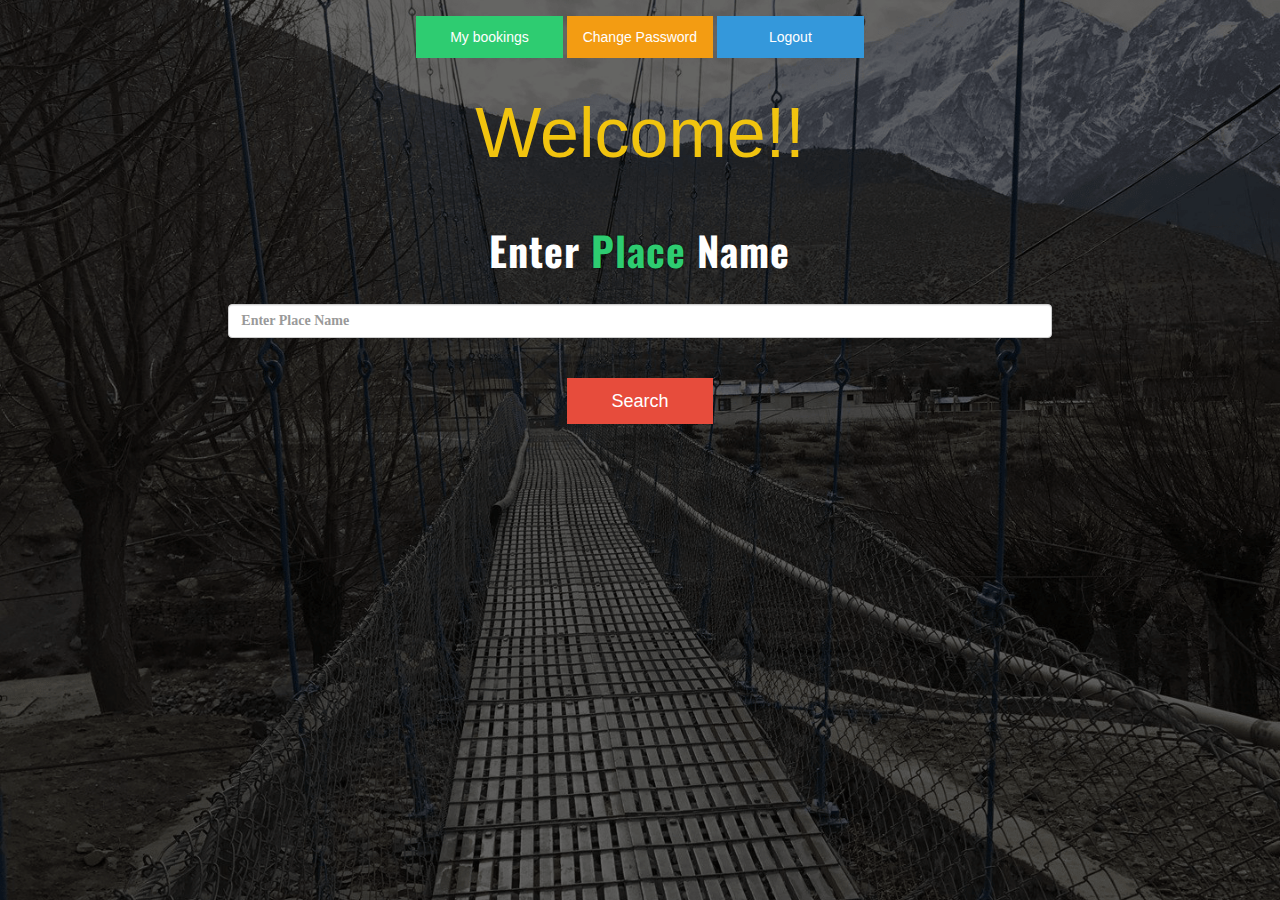
==== details.html @ 69f80a5c "1st commit" ====
<!DOCTYPE html>

<html>
    <head>
        <title>Travel Guide</title>
        <meta charset="UTF-8">
        <meta name="viewport" content="width=device-width, initial-scale=1.0">

        <!-- for icon at tab -->
        <link rel="icon" href="images/logo_icon.png" type="image/x-icon">

        <!-- animation -->
        <link href="animate/animate.css" rel="stylesheet" type="text/css"/>
        <link href="animate/set.css" rel="stylesheet" type="text/css"/>
        <link rel="stylesheet"
              href="https://cdnjs.cloudflare.com/ajax/libs/animate.css/3.5.2/animate.min.css">
        <link rel="stylesheet" href="https://cdnjs.cloudflare.com/ajax/libs/animate.css/3.5.2/animate.min.css">

        <!-- bootstrap integration for css-->
        <link href="css/bootstrap-theme.css" type="text/css" rel="stylesheet">
        <link href="css/bootstrap.css" type="text/css" rel="stylesheet">
        <link rel="stylesheet" href="http://maxcdn.bootstrapcdn.com/bootstrap/3.3.7/css/bootstrap.min.css">

        <!-- html5 boilerplate integration -->
        <link rel="stylesheet" href="css/normalize.css">
        <link rel="stylesheet" href="css/main.css">
        <script src="js/modernizr-2.8.3.min.js" type="text/javascript"></script>

        <!--font awesome integration -->
        <link rel="stylesheet" href="font-awesome-4.6.3/css/font-awesome.min.css">
        <link rel="stylesheet" href="http://cdnjs.cloudflare.com/ajax/libs/font-awesome/4.6.3/css/font-awesome.min.css">

        <!-- HTML5 shim and Respond.js for IE8 support of HTML5 elements and media queries -->
        <!-- WARNING: Respond.js doesn't work if you view the page via file:// -->
        <!--[if lt IE 9]>
          <script src="https://oss.maxcdn.com/html5shiv/3.7.3/html5shiv.min.js"></script>
          <script src="https://oss.maxcdn.com/respond/1.4.2/respond.min.js"></script>
        <![endif]-->

        <!-- font integration -->
        <link href="https://fonts.googleapis.com/css?family=Montserrat:400,10000" rel="stylesheet">
        <link href="http://allfont.net/allfont.css?fonts=montserrat-light" rel="stylesheet" type="text/css">
        <link href="https://fonts.googleapis.com/css?family=Kaushan+Script" rel="stylesheet">

        <!-- fonts should be integrated -->

        <link href="https://fonts.googleapis.com/css?family=Merriweather|Old+Standard+TT:700|Oswald:500|PT+Serif:700|Source+Sans+Pro:600|Ubuntu+Condensed|Volkhov:700" rel="stylesheet">

        <!-- linking css file with html -->
        <link href="css/style.css" type="text/css" rel="stylesheet">

    </head>
    <body>
        <!-- body part start -->
        <div class="container-fluid divOne">
            <div class="row">
                <div class="col-md-2"></div>
                <div class="col-md-8">
                    <div class="btn-group text-center center-block adminButton animated wow fadeInDown" data-wow-delay="1.5s">
                        <a href="#"><button type="button" class="btn myBookings">My bookings</button></a>
                        <a href="#"><button type="button" class="btn changePassword">Change Password</button></a>
                        <a href="user/logout.php"><button type="button" class="btn logOut">Logout</button></a>
                        
                    </div>
                    <form style="border : none;" action="details.php" method="post">
                        <h3 class="wow animated fadeInLeft text-center center-block intelligent headerPlaces" data-wow-delay="1.5s">Welcome!!</h3>
                        <br>
                        <br>
                        <label class="wow animated fadeInUp travelGuideHeader text-center center-block infoModify" data-wow-delay="1.5s">Enter <span class="infoOfPlaces">Place</span> Name</label>
                        <br>
                        
                        <input type="text" name="place" id="country" class="wow animated bounceIn form-control" data-wow-delay="1.5s" placeholder="Enter Place Name" />  
                        <div id="countryList"></div><br>
                        <br>
                        <div class="text-center center-block">
                            <button type="submit" class="btn search btn-lg wow animated fadeIn" data-wow-delay="3s" >Search</button>
                        </div>

                    </form>
                </div>
                <div class="col-md-2"></div>
            </div>
        </div>

        <!-- body part end -->



        <!-- ::::: java script integration ::::: -->
        <!-- jQuery (necessary for Bootstrap's JavaScript plugins) -->
        <script src="https://ajax.googleapis.com/ajax/libs/jquery/1.12.4/jquery.min.js"></script>
        <script src="https://code.jquery.com/jquery-1.12.4.min.js"></script>

        <!-- bootstrap & html5 boilerplate integration for js start -->       
        <script>window.jQuery || document.write('<script src="js/jquery-1.12.4.min.js"><\/script>')</script>
        <script src="js/jquery-1.12.0.min.js"></script>
        <script src="js/bootstrap.min.js"></script>
        <script src="js/plugins.js"></script>
        <script src="js/main.js"></script>
        <script type="text/javascript">

        </script>
        <script src="js/wow.min.js"></script>
        <script>
            new WOW().init();
        </script>


        <!-- Google Analytics: change UA-XXXXX-X to be your site's ID. -->
        <script>
            (function (b, o, i, l, e, r) {
                b.GoogleAnalyticsObject = l;
                b[l] || (b[l] =
                        function () {
                            (b[l].q = b[l].q || []).push(arguments)
                        });
                b[l].l = +new Date;
                e = o.createElement(i);
                r = o.getElementsByTagName(i)[0];
                e.src = 'https://www.google-analytics.com/analytics.js';
                r.parentNode.insertBefore(e, r)
            }(window, document, 'script', 'ga'));
            ga('create', 'UA-XXXXX-X', 'auto');
            ga('send', 'pageview');
        </script>


    </body>
</html>
---- css/main.css ----
/*! HTML5 Boilerplate v5.3.0 | MIT License | https://html5boilerplate.com/ */

/*
 * What follows is the result of much research on cross-browser styling.
 * Credit left inline and big thanks to Nicolas Gallagher, Jonathan Neal,
 * Kroc Camen, and the H5BP dev community and team.
 */

/* ==========================================================================
   Base styles: opinionated defaults
   ========================================================================== */

html {
    color: #222;
    font-size: 1em;
    line-height: 1.4;
}

/*
 * Remove text-shadow in selection highlight:
 * https://twitter.com/miketaylr/status/12228805301
 *
 * These selection rule sets have to be separate.
 * Customize the background color to match your design.
 */

::-moz-selection {
    background: #b3d4fc;
    text-shadow: none;
}

::selection {
    background: #b3d4fc;
    text-shadow: none;
}

/*
 * A better looking default horizontal rule
 */

hr {
    display: block;
    height: 1px;
    border: 0;
    border-top: 1px solid #ccc;
    margin: 1em 0;
    padding: 0;
}

/*
 * Remove the gap between audio, canvas, iframes,
 * images, videos and the bottom of their containers:
 * https://github.com/h5bp/html5-boilerplate/issues/440
 */

audio,
canvas,
iframe,
img,
svg,
video {
    vertical-align: middle;
}

/*
 * Remove default fieldset styles.
 */

fieldset {
    border: 0;
    margin: 0;
    padding: 0;
}

/*
 * Allow only vertical resizing of textareas.
 */

textarea {
    resize: vertical;
}

/* ==========================================================================
   Browser Upgrade Prompt
   ========================================================================== */

.browserupgrade {
    margin: 0.2em 0;
    background: #ccc;
    color: #000;
    padding: 0.2em 0;
}

/* ==========================================================================
   Author's custom styles
   ========================================================================== */

















/* ==========================================================================
   Helper classes
   ========================================================================== */

/*
 * Hide visually and from screen readers
 */

.hidden {
    display: none !important;
}

/*
 * Hide only visually, but have it available for screen readers:
 * http://snook.ca/archives/html_and_css/hiding-content-for-accessibility
 */

.visuallyhidden {
    border: 0;
    clip: rect(0 0 0 0);
    height: 1px;
    margin: -1px;
    overflow: hidden;
    padding: 0;
    position: absolute;
    width: 1px;
}

/*
 * Extends the .visuallyhidden class to allow the element
 * to be focusable when navigated to via the keyboard:
 * https://www.drupal.org/node/897638
 */

.visuallyhidden.focusable:active,
.visuallyhidden.focusable:focus {
    clip: auto;
    height: auto;
    margin: 0;
    overflow: visible;
    position: static;
    width: auto;
}

/*
 * Hide visually and from screen readers, but maintain layout
 */

.invisible {
    visibility: hidden;
}

/*
 * Clearfix: contain floats
 *
 * For modern browsers
 * 1. The space content is one way to avoid an Opera bug when the
 *    `contenteditable` attribute is included anywhere else in the document.
 *    Otherwise it causes space to appear at the top and bottom of elements
 *    that receive the `clearfix` class.
 * 2. The use of `table` rather than `block` is only necessary if using
 *    `:before` to contain the top-margins of child elements.
 */

.clearfix:before,
.clearfix:after {
    content: " "; /* 1 */
    display: table; /* 2 */
}

.clearfix:after {
    clear: both;
}

/* ==========================================================================
   EXAMPLE Media Queries for Responsive Design.
   These examples override the primary ('mobile first') styles.
   Modify as content requires.
   ========================================================================== */

@media only screen and (min-width: 35em) {
    /* Style adjustments for viewports that meet the condition */
}

@media print,
       (-webkit-min-device-pixel-ratio: 1.25),
       (min-resolution: 1.25dppx),
       (min-resolution: 120dpi) {
    /* Style adjustments for high resolution devices */
}

/* ==========================================================================
   Print styles.
   Inlined to avoid the additional HTTP request:
   http://www.phpied.com/delay-loading-your-print-css/
   ========================================================================== */

@media print {
    *,
    *:before,
    *:after,
    *:first-letter,
    *:first-line {
        background: transparent !important;
        color: #000 !important; /* Black prints faster:
                                   http://www.sanbeiji.com/archives/953 */
        box-shadow: none !important;
        text-shadow: none !important;
    }

    a,
    a:visited {
        text-decoration: underline;
    }

    a[href]:after {
        content: " (" attr(href) ")";
    }

    abbr[title]:after {
        content: " (" attr(title) ")";
    }

    /*
     * Don't show links that are fragment identifiers,
     * or use the `javascript:` pseudo protocol
     */

    a[href^="#"]:after,
    a[href^="javascript:"]:after {
        content: "";
    }

    pre,
    blockquote {
        border: 1px solid #999;
        page-break-inside: avoid;
    }

    /*
     * Printing Tables:
     * http://css-discuss.incutio.com/wiki/Printing_Tables
     */

    thead {
        display: table-header-group;
    }

    tr,
    img {
        page-break-inside: avoid;
    }

    img {
        max-width: 100% !important;
    }

    p,
    h2,
    h3 {
        orphans: 3;
        widows: 3;
    }

    h2,
    h3 {
        page-break-after: avoid;
    }
}
---- css/style.css ----
/* media query for responsiveness
@media (max-width: 767px) {}
@media (min-width: 768px) {}
@media (min-width: 1200px) {}
*/

.divPlace{
    background-image: url(../images/797.png);
    background-position: center;
    background-size: cover;
    height: 100vh;
}

.backgroundContent{
    background-color: #191D20;
    opacity: .7;
    margin-top: 3%;
    padding: 0 3% 3% 3%;
}

.headerPlaces{
    font-size: 70px;
    color: #f1c40f;
    font-family: 'Ubuntu Condensed', sans-serif;
}

.infoModify{
    font-family: 'Oswald', sans-serif;
    letter-spacing: 1px;
    font-size: 40px;
    color: white;
}

.infoOfPlaces{
    text-shadow: 0 0 2px black;
    color: #2ecc71;
}

.myBookings{
    color: white;
    background-color: #2ecc71;
    padding: 10px 33px;
    border-radius: 0%;
}
.myBookings:hover{
    color: white;
    background-color: #16a085;
    padding: 10px 33px;
    border-radius: 0%;
}

.changePassword{
    color: white;
    background-color: #f39c12;
    padding: 10px 15px;
    border-radius: 0%;
}
.changePassword:hover{
    color: white;
    background-color: #e67e22;
    padding: 10px 15px;
    border-radius: 0%;
}


.logOut{
    color: white;
    background-color: #3498db;
    padding: 10px 51px;
    border-radius: 0%;
}
.logOut:hover{
    color: white;
    background-color: #2980b9;
    padding: 10px 51px;
    border-radius: 0%;
}


.search{
    color: white;
    background-color: #e74c3c;
    padding: 10px 43px;
    border-radius: 0%;
}

.search:hover{
    color: white;
    background-color: #c0392b;
    padding: 10px 43px;
    border-radius: 0%;
}

.adminButton{
    padding: 2%;
}

.divOne{
    background-image: url(../images/2.png);
    height: 100vh;
    background-position: center;
    background-size: cover;
    width: 100%;
    background-repeat: no-repeat;
}
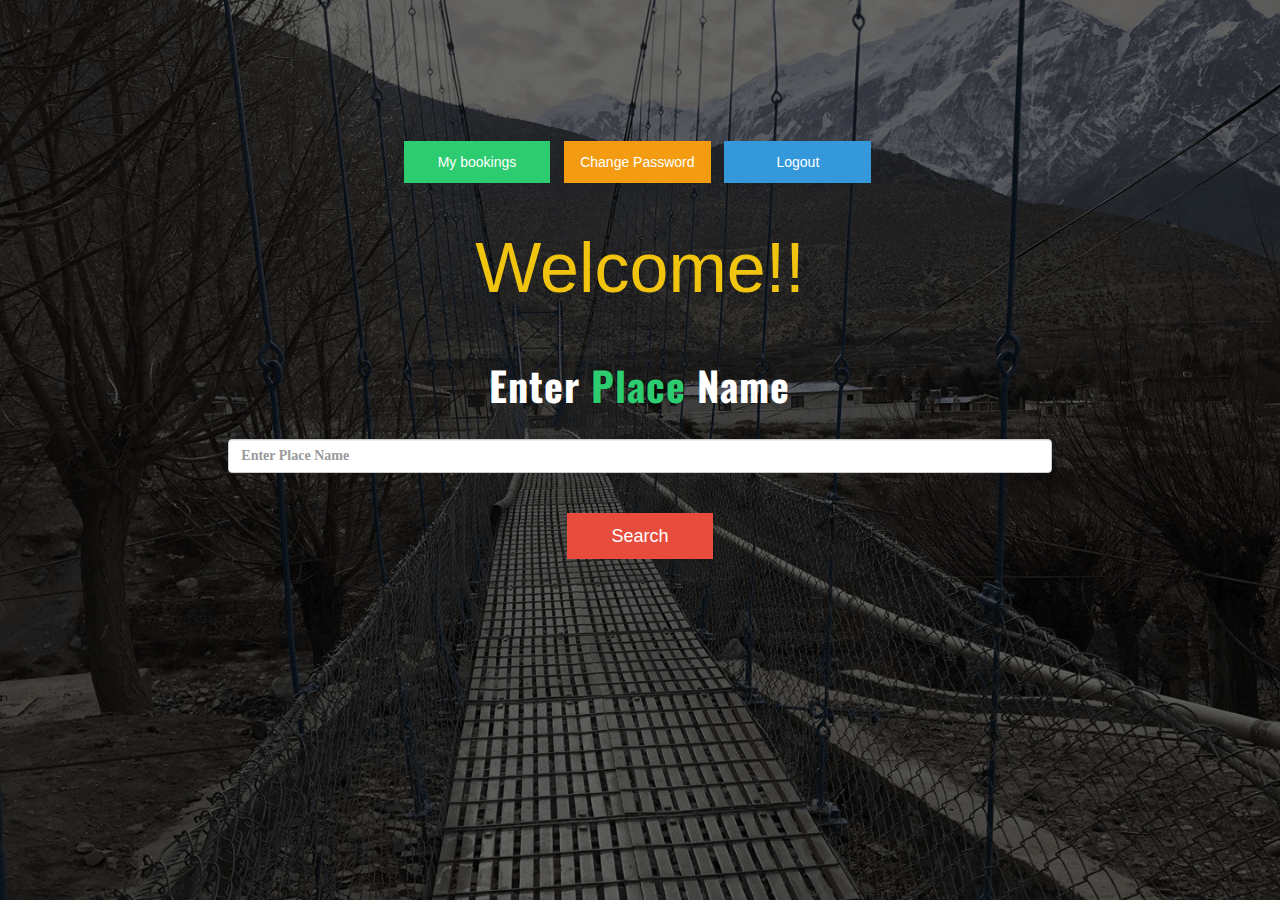
==== commit de7bc257: "details fully responsive" ====
--- a/details.html
+++ b/details.html
@@ -53,14 +53,21 @@
     <body>
         <!-- body part start -->
         <div class="container-fluid divOne">
-            <div class="row">
-                <div class="col-md-2"></div>
-                <div class="col-md-8">
-                    <div class="btn-group text-center center-block adminButton animated wow fadeInDown" data-wow-delay="1.5s">
-                        <a href="#"><button type="button" class="btn myBookings">My bookings</button></a>
-                        <a href="#"><button type="button" class="btn changePassword">Change Password</button></a>
-                        <a href="user/logout.php"><button type="button" class="btn logOut">Logout</button></a>
-                        
+            <div class="row contentAll">
+                <div class="col-md-2 col-sm-2"></div>
+                <div class="col-md-8 col-sm-8 col-xs-12">
+                    <div class="text-center center-block adminButton animated wow fadeInDown" data-wow-delay="1.5s">
+                        <ul class="list-inline list-unstyled">
+                            <li>
+                                <a href="#"><button type="button" class="btn threeButtons myBookings">My bookings</button></a>
+                            </li>
+                            <li>
+                                <a href="#"><button type="button" class="btn threeButtons changePassword">Change Password</button></a>
+                            </li>
+                            <li>
+                                <a href="#"><button type="button" class="btn threeButtons logOut">Logout</button></a>
+                            </li>
+                        </ul>
                     </div>
                     <form style="border : none;" action="details.php" method="post">
                         <h3 class="wow animated fadeInLeft text-center center-block intelligent headerPlaces" data-wow-delay="1.5s">Welcome!!</h3>
@@ -68,14 +75,13 @@
                         <br>
                         <label class="wow animated fadeInUp travelGuideHeader text-center center-block infoModify" data-wow-delay="1.5s">Enter <span class="infoOfPlaces">Place</span> Name</label>
                         <br>
-                        
+
                         <input type="text" name="place" id="country" class="wow animated bounceIn form-control" data-wow-delay="1.5s" placeholder="Enter Place Name" />  
                         <div id="countryList"></div><br>
                         <br>
                         <div class="text-center center-block">
                             <button type="submit" class="btn search btn-lg wow animated fadeIn" data-wow-delay="3s" >Search</button>
                         </div>
-
                     </form>
                 </div>
                 <div class="col-md-2"></div>
--- a/css/style.css
+++ b/css/style.css
@@ -4,6 +4,8 @@
 @media (min-width: 768px) {}
 @media (min-width: 1200px) {}
 */
+
+
 
 .divPlace{
     background-image: url(../images/797.png);
@@ -12,12 +14,7 @@
     height: 100vh;
 }
 
-.backgroundContent{
-    background-color: #191D20;
-    opacity: .7;
-    margin-top: 3%;
-    padding: 0 3% 3% 3%;
-}
+
 
 .headerPlaces{
     font-size: 70px;
@@ -25,12 +22,7 @@
     font-family: 'Ubuntu Condensed', sans-serif;
 }
 
-.infoModify{
-    font-family: 'Oswald', sans-serif;
-    letter-spacing: 1px;
-    font-size: 40px;
-    color: white;
-}
+
 
 .infoOfPlaces{
     text-shadow: 0 0 2px black;
@@ -105,8 +97,61 @@
     background-repeat: no-repeat;
 }
 
+.contentAll{
+    margin-top: 10%;
+}
+
+@media (min-width: 768px) {
+    .infoModify {
+        font-family: 'Oswald', sans-serif;
+        letter-spacing: 1px;
+        font-size: 30px;
+        color: white;
+    }
+
+    .backgroundContent{
+        background-color: #191D20;
+        opacity: .7;
+        padding: 0 3% 3% 3%;
+        margin-top: 10%;
+    }
+}
 
 
 
+@media (max-width: 767px) {
+    .infoModify {
+        font-family: 'Oswald', sans-serif;
+        letter-spacing: 1px;
+        font-size: 15px;
+        color: white;
+    }
+    .headerPlaces {
+        font-size: 40px;
+        color: #f1c40f;
+        font-family: 'Ubuntu Condensed', sans-serif;
+    }
 
+    .backgroundContent{
+        background-color: #191D20;
+        opacity: .7;
+        padding: 0 3% 3% 3%;
+        margin-top: 30%;
+    }
 
+}
+
+@media (min-width: 1200px) {
+    .infoModify{
+        font-family: 'Oswald', sans-serif;
+        letter-spacing: 1px;
+        font-size: 40px;
+        color: white;
+    }
+    .backgroundContent{
+        background-color: #191D20;
+        opacity: .7;
+        margin-top: 3%;
+        padding: 0 3% 3% 3%;
+    }
+}
